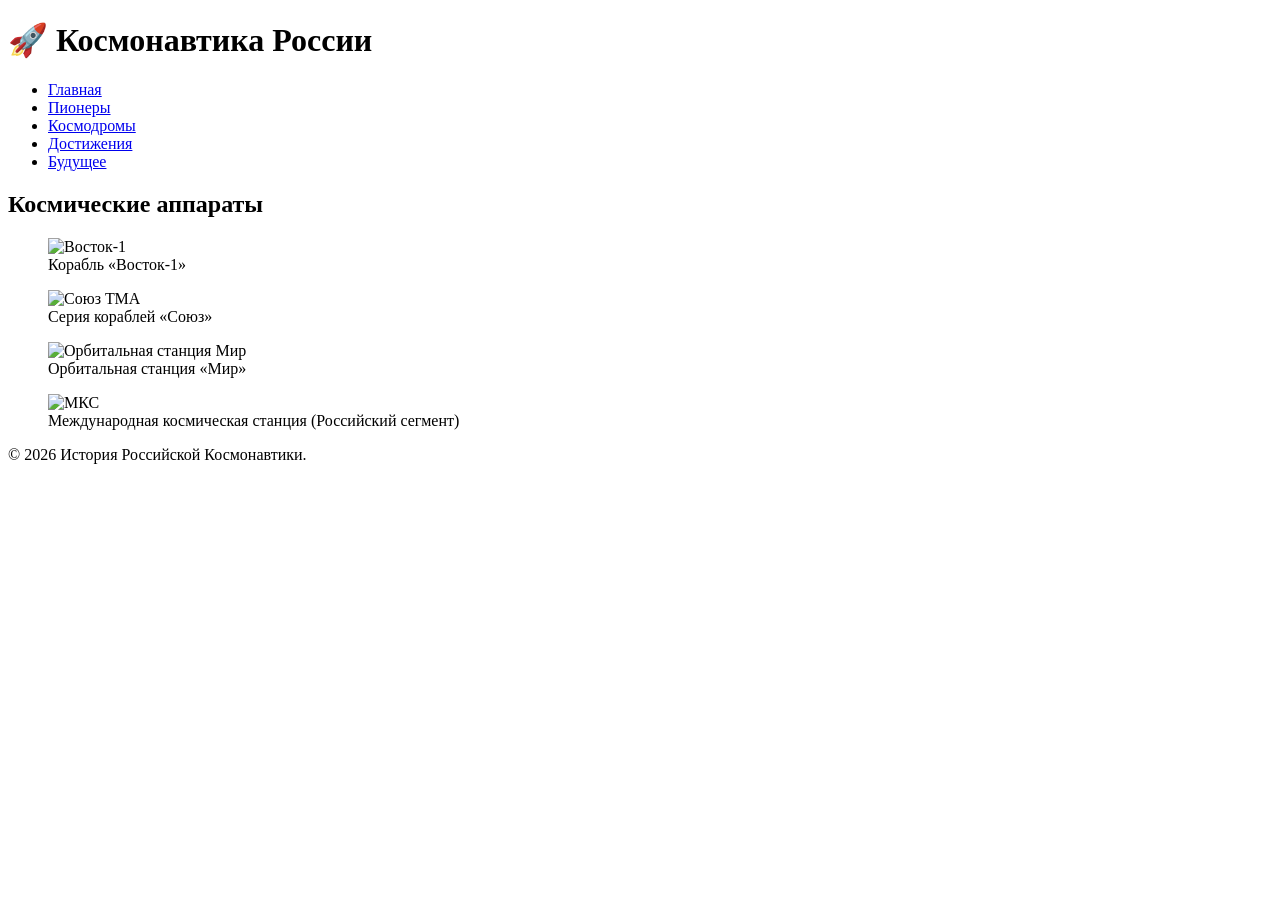
==== achievements.html @ a7c4892f "Add files via upload" ====
<!DOCTYPE html>
<html lang="ru">
<head>
    <meta charset="UTF-8">
    <meta name="viewport" content="width=device-width, initial-scale=1.0">
    <title>Достижения и Техника</title>
    <link rel="stylesheet" href="style.css">
</head>
<body>

<header class="site-header">
        <div class="container">
            <h1 class="logo">🚀 Космонавтика России</h1>
            <nav class="main-nav">
                <!-- Меню должно быть адаптивным (на мобильных часто делают "гамбургер") -->
                <ul>
                    <li><a href="index.html">Главная</a></li>
                    <li><a href="pioneers.html">Пионеры</a></li>
                    <li><a href="cosmodromes.html">Космодромы</a></li>
                    <li><a href="achievements.html" class="active">Достижения</a></li>
                    <li><a href="future.html">Будущее</a></li>
                </ul>
            </nav>
        </div>
    </header>

<main class="container">
    <section class="gallery">
        <h2>Космические аппараты</h2>
        <div class="gallery-grid">
            <figure>
                <img src="https://bibimot.ru/uploads/posts/2022-03/1646338803_izobrazhenie_2022-03-03_231904.png" alt="Восток-1">
                <figcaption>Корабль «Восток-1»</figcaption>
            </figure>
            <figure>
                <img src="https://upload.wikimedia.org/wikipedia/commons/thumb/b/bc/Soyuz_TMA-7_spacecraft2edit1.jpg/1280px-Soyuz_TMA-7_spacecraft2edit1.jpg" alt="Союз ТМА">
                <figcaption>Серия кораблей «Союз»</figcaption>
            </figure>
            <figure>
                <img src="https://upload.wikimedia.org/wikipedia/commons/thumb/0/09/Mir_Space_Station_viewed_from_Endeavour_during_STS-89.jpg/500px-Mir_Space_Station_viewed_from_Endeavour_during_STS-89.jpg" alt="Орбитальная станция Мир">
                <figcaption>Орбитальная станция «Мир»</figcaption>
            </figure>
            <figure>
                <img src="https://upload.wikimedia.org/wikipedia/commons/c/cd/Iss_before_and_after_undocking_of_progress_m-um_from_prichal_%28cropped%29.png" alt="МКС">
                <figcaption>Международная космическая станция (Российский сегмент)</figcaption>
            </figure>
        </div>
    </section>
</main>

<footer>
    <div class="container">
        <p>&copy; 2026 История Российской Космонавтики.</p>
    </div>
</footer>

</body>
</html>
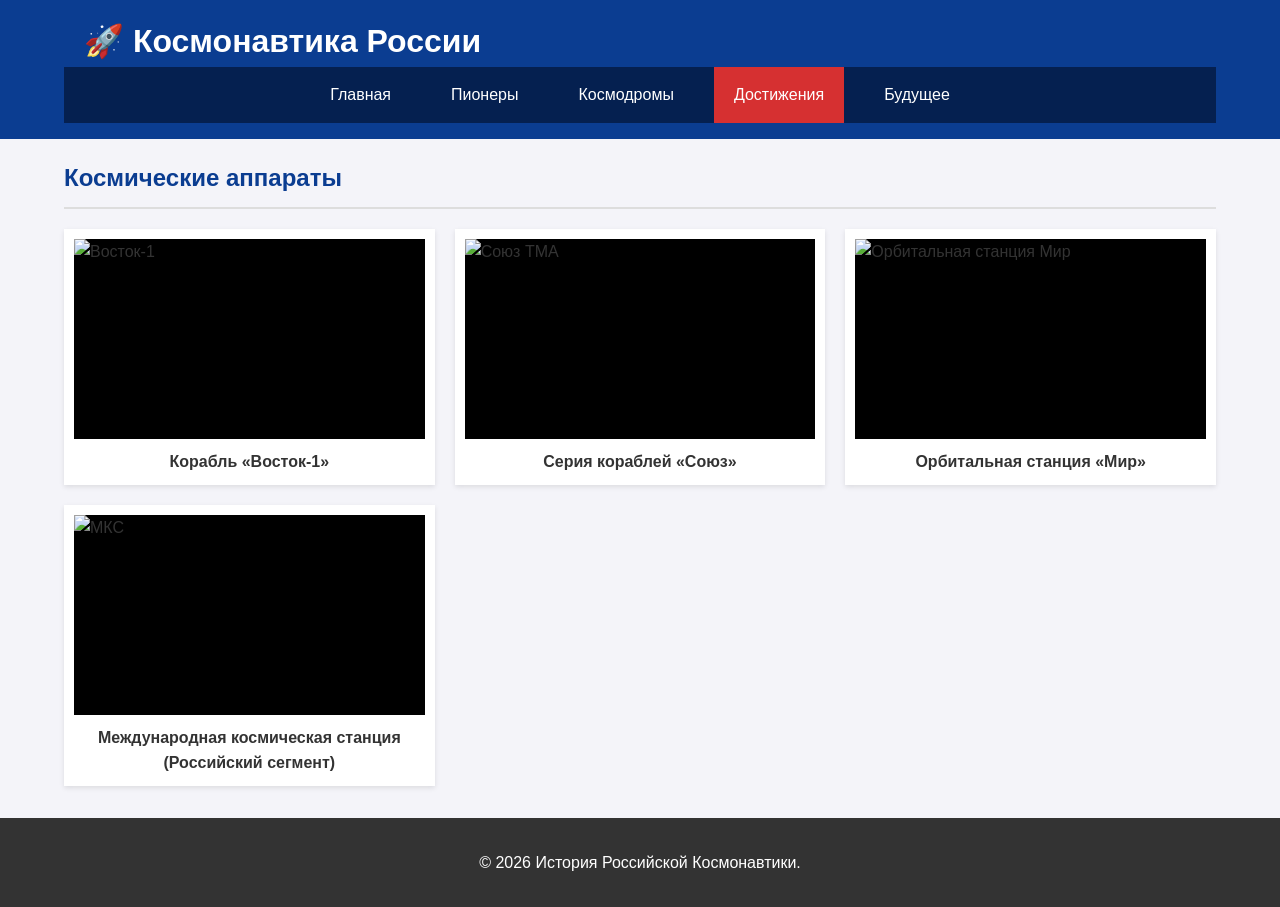
==== commit 96481759: "Update achievements.html" ====
--- a/achievements.html
+++ b/achievements.html
@@ -4,7 +4,7 @@
     <meta charset="UTF-8">
     <meta name="viewport" content="width=device-width, initial-scale=1.0">
     <title>Достижения и Техника</title>
-    <link rel="stylesheet" href="style.css">
+    <link rel="stylesheet" href="Style.css">
 </head>
 <body>
 
@@ -55,4 +55,4 @@
 </footer>
 
 </body>
-</html>+</html>
--- a/Style.css
+++ b/Style.css
@@ -0,0 +1,296 @@
+/* Общие настройки */
+body {
+    font-family: 'Segoe UI', Tahoma, Geneva, Verdana, sans-serif;
+    margin: 0;
+    padding: 0;
+    background-color: #f4f4f9;
+    color: #333;
+    line-height: 1.6;
+}
+
+.container {
+    width: 90%;
+    max-width: 1200px;
+    margin: 0 auto;
+}
+
+/* Шапка */
+header {
+    background-color: #0b3d91;
+    /* NASA/Roscosmos Blue style */
+    color: white;
+    padding: 1rem 0;
+}
+
+header h1 {
+    margin: 0;
+    padding-left: 20px;
+}
+
+nav ul {
+    list-style: none;
+    padding: 0;
+    margin: 0;
+    display: flex;
+    justify-content: center;
+    background-color: #052050;
+}
+
+nav ul li {
+    margin: 0;
+}
+
+nav ul li a {
+    display: block;
+    padding: 15px 20px;
+    color: white;
+    text-decoration: none;
+    transition: background 0.3s;
+}
+
+nav ul li a:hover,
+nav ul li a.active {
+    background-color: #d63031;
+}
+
+/* Основной контент */
+main {
+    padding: 2rem 0;
+    min-height: 60vh;
+}
+
+h2,
+h3 {
+    color: #0b3d91;
+    border-bottom: 2px solid #ddd;
+    padding-bottom: 10px;
+}
+
+/* Главная - Таймлайн */
+.timeline ul {
+    list-style-type: none;
+    padding: 0;
+}
+
+.timeline li {
+    background: white;
+    margin-bottom: 10px;
+    padding: 15px;
+    border-left: 5px solid #d63031;
+    box-shadow: 0 2px 5px rgba(0, 0, 0, 0.1);
+}
+
+/* Аудиогид */
+.audio-guide {
+    background-color: #e3f2fd;
+    padding: 20px;
+    border-radius: 8px;
+    margin-top: 30px;
+    border: 1px solid #bbdefb;
+}
+
+.audio-item {
+    margin-bottom: 15px;
+}
+
+audio {
+    width: 100%;
+    max-width: 400px;
+}
+
+/* Пионеры - Сетка */
+.cosmonauts-grid {
+    display: grid;
+    grid-template-columns: repeat(auto-fit, minmax(250px, 1fr));
+    gap: 20px;
+}
+
+.card {
+    background: white;
+    border-radius: 8px;
+    overflow: hidden;
+    box-shadow: 0 4px 6px rgba(0, 0, 0, 0.1);
+    text-align: center;
+    transition: transform 0.2s;
+}
+
+.card:hover {
+    transform: translateY(-5px);
+}
+
+.card img {
+    width: 100%;
+    height: 250px;
+    object-fit: cover;
+}
+
+.card h3 {
+    border: none;
+    margin: 10px 0 5px;
+}
+
+.card p {
+    padding: 0 15px 15px;
+    font-size: 0.9rem;
+}
+
+/* Карта */
+.interactive-map-container {
+    position: relative;
+    background: #fff;
+    padding: 20px;
+    border-radius: 8px;
+    box-shadow: 0 2px 10px rgba(0, 0, 0, 0.1);
+}
+
+svg {
+    width: 100%;
+    height: auto;
+    border: 1px solid #ccc;
+    background-color: #aaddff;
+    /* Цвет "воды/неба" */
+}
+
+.map-point:hover {
+    fill: #ffeb3b;
+    stroke: #000;
+    stroke-width: 2px;
+}
+
+.map-info-box {
+    margin-top: 15px;
+    padding: 15px;
+    background: #f9f9f9;
+    border-left: 4px solid #0b3d91;
+}
+
+/* Галерея */
+.gallery-grid {
+    display: grid;
+    grid-template-columns: repeat(auto-fill, minmax(300px, 1fr));
+    gap: 20px;
+}
+
+.gallery figure {
+    margin: 0;
+    background: white;
+    padding: 10px;
+    box-shadow: 0 2px 5px rgba(0, 0, 0, 0.1);
+}
+
+.gallery img {
+    width: 100%;
+    height: 200px;
+    object-fit: contain;
+    background: #000;
+}
+
+.gallery figcaption {
+    text-align: center;
+    padding-top: 10px;
+    font-weight: bold;
+}
+
+/* Подвал */
+footer {
+    background-color: #333;
+    color: white;
+    text-align: center;
+    padding: 1rem 0;
+    margin-top: 2rem;
+}
+
+.map-info-box img {
+    display: block;
+    /* Убирает лишние отступы у картинки */
+    margin: 10px auto 15px auto;
+    /* Центрирует картинку и добавляет отступы */
+    box-shadow: 0 2px 8px rgba(0, 0, 0, 0.15);
+    /* Добавляет легкую тень */
+}
+
+/* Чтобы картинки не вылезали за пределы экрана */
+img {
+    max-width: 100%;
+    height: auto;
+    display: block;
+}
+
+/* Ограничитель ширины контента */
+.container {
+    width: 90%;
+    max-width: 1200px; /* Максимальная ширина на больших мониторах */
+    margin: 0 auto;
+    padding: 0 15px;
+}
+
+/* Для ПК и планшетов */
+.main-nav ul {
+    display: flex;
+    list-style: none;
+    gap: 20px;
+}
+
+/* Для мобильных устройств (меньше 768px) */
+@media (max-width: 768px) {
+    .main-nav ul {
+        flex-direction: column;
+        text-align: center;
+        gap: 10px;
+    }
+    
+    .site-header {
+        text-align: center;
+    }
+}
+
+.grid-container {
+    display: grid;
+    /* Автоматическое заполнение: минимум 300px, максимум - сколько влезет */
+    grid-template-columns: repeat(auto-fit, minmax(300px, 1fr));
+    gap: 20px;
+    margin-top: 20px;
+}
+
+.card {
+    border: 1px solid #ddd;
+    padding: 15px;
+    border-radius: 8px;
+    background: #f9f9f9;
+}
+
+/* Картинки всегда занимают доступную ширину, но не больше своей реальной */
+.content img {
+    max-width: 100%;
+    height: auto;
+    margin: 10px 0;
+}
+
+/* Если карта большая, сделайте её прокручиваемой на мобильных */
+.map-container {
+    overflow-x: auto;
+}
+
+/* Планшеты и небольшие ноутбуки */
+@media (max-width: 1024px) {
+    h1 { font-size: 2rem; }
+    h2 { font-size: 1.5rem; }
+}
+
+/* Мобильные телефоны */
+@media (max-width: 600px) {
+    body {
+        font-size: 16px; /* Удобный размер для чтения */
+    }
+    
+    h1 { font-size: 1.5rem; }
+    
+    .hero-section p {
+        line-height: 1.6;
+    }
+    
+    /* Аудиоплееры на всю ширину */
+    audio {
+        width: 100%;
+    }
+}
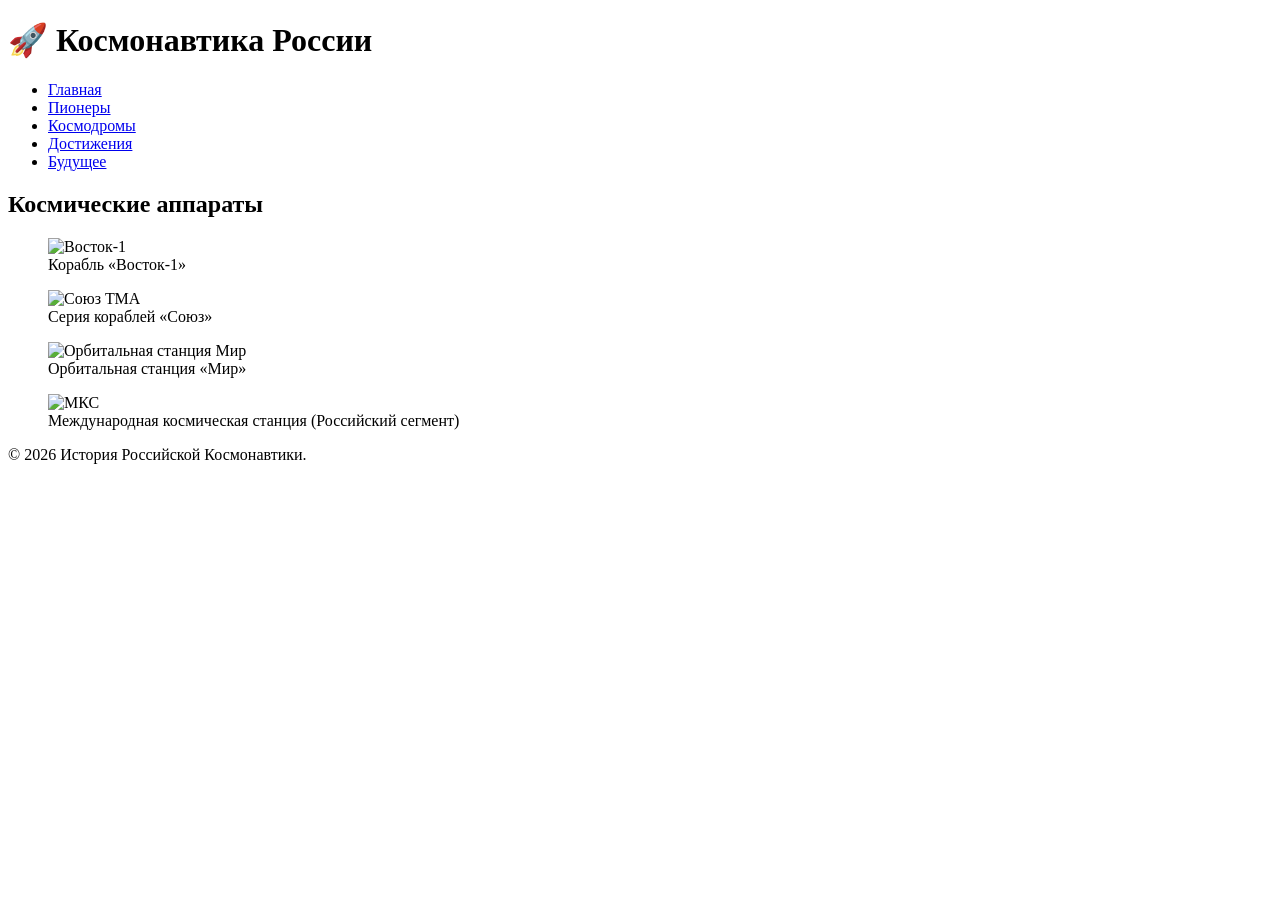
==== commit 15c53469: "Add files via upload" ====
--- a/achievements.html
+++ b/achievements.html
@@ -4,7 +4,7 @@
     <meta charset="UTF-8">
     <meta name="viewport" content="width=device-width, initial-scale=1.0">
     <title>Достижения и Техника</title>
-    <link rel="stylesheet" href="Style.css">
+    <link rel="stylesheet" href="style.css">
 </head>
 <body>
 
@@ -55,4 +55,4 @@
 </footer>
 
 </body>
-</html>
+</html>
